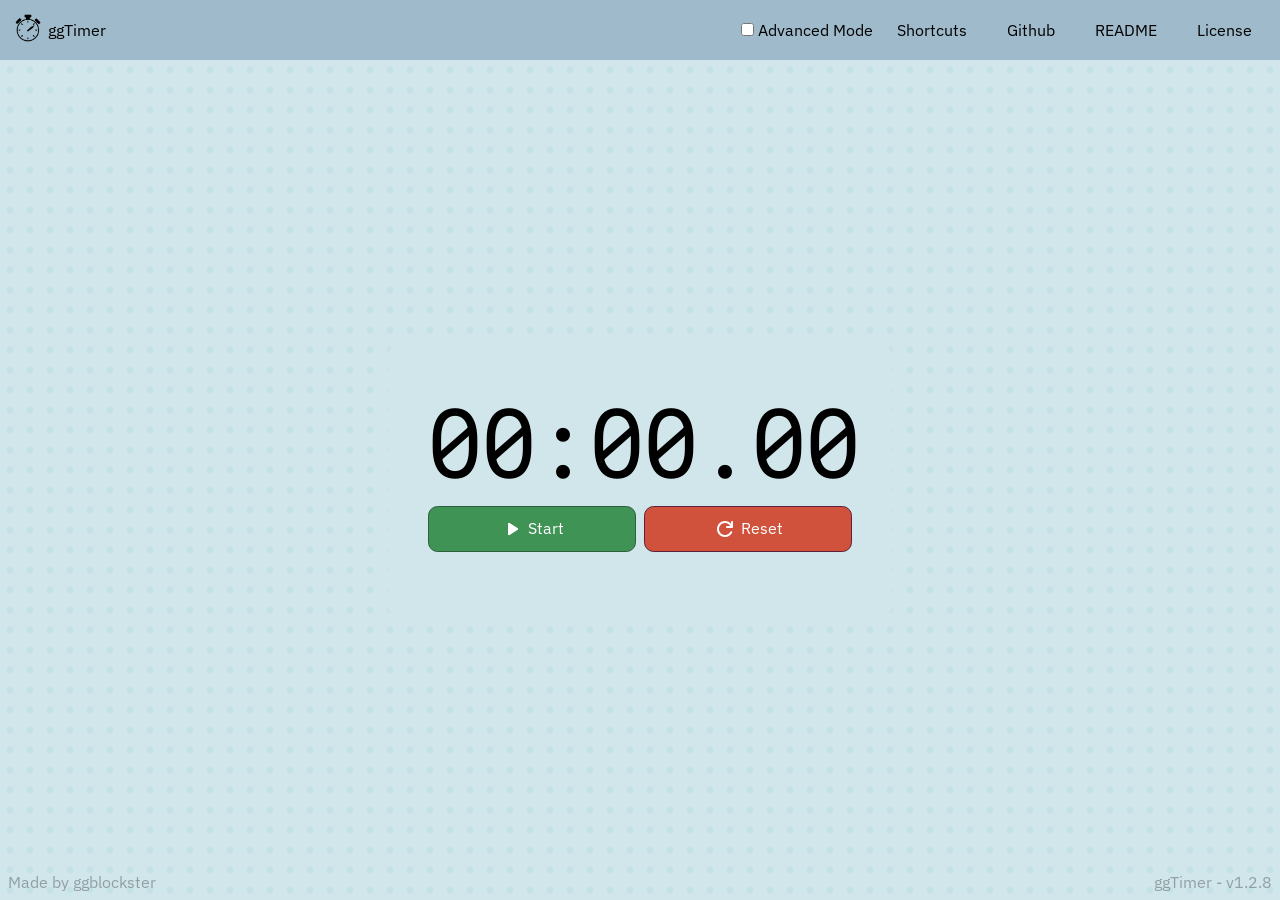
==== app.html @ a838f7a2 "Add files via upload" ====
<!DOCTYPE html>
<html lang="en">
<head>
    <meta charset="UTF-8">
    <meta name="viewport" content="width=device-width, initial-scale=1.0">
    <title>ggTimer</title>
    <meta name="description" content="A simple, general-purpose timer.">

    <link rel="stylesheet" href="/css/root.css">
    <link rel="stylesheet" href="/css/timer.css">
    <link rel="stylesheet" href="/css/advanced.css">
    <link rel="stylesheet" href="/css/overlay.css">

    <link rel="shortcut icon" href="/img/favicon.png" type="image/x-icon">
</head>
<body>
    <div id="overlay">
        <p>
            <span>Made by ggblockster</span>
            <span>
                ggTimer - <span id="version">v0.0.0</span>
            </span>
        </p>
    </div>
    <div id="sOverlay" style="display: none;">
        <div id="sMenu">
            <h2>
                <span>
                    <i class="material-symbols-rounded">action_key</i>
                    Keyboard Shortcuts
                </span>
                <i class="material-symbols-rounded" id="closeShortcuts">close</i>
            </h2>
            <p id="top">*When a shortcut mentions more than one key, it means that any one of those keys can complete the action.</p>
            <br>
            <h3>General Shortcuts</h3>
            <table>
                <tr class="border">
                    <td>
                        <kbd title="Spacebar">&ensp;&emsp;Space&emsp;&ensp;</kbd>
                    </td>
                    <td>Start / Pause the timer</td>
                </tr>
                <tr>
                    <td>
                        <kbd title="Backspace">
                            <i class="material-symbols-rounded">arrow_left_alt</i>
                             Backspace
                        </kbd>
                    </td>
                    <td>Resets the timer. In advanced mode, this will also log the time you just got.</td>
                </tr>
                <tr>
                    <td>
                        <kbd title="O">O</kbd>
                    </td>
                    <td>Open / close the <i>advanced options</i> menu</td>
                </tr>
                <tr>
                    <td>
                        <kbd title="I">I</kbd>
                    </td>
                    <td>Open / close this dialogue (the shortcuts guide).</td>
                </tr>
            </table>
            <div class="div"></div>
            <h3>Advanced Options Shortcuts</h3>
            <p>
                The following shortcuts only work with the <i>advanced options</i> menu, and only when you hover over it with your mouse.
            </p>
            <br>
            <table>
                <tr>
                    <td>
                        <kbd title="Delete">Delete</kbd>
                    </td>
                    <td>Deletes all stored times.</td>
                </tr>
                <tr>
                    <td>
                        <div class="keyflex" title="Alt+P">
                            <kbd>Alt</kbd>
                            <p>+</p>
                            <kbd>P</kbd>
                        </div>
                    </td>
                    <td>Deletes all stored times.</td>
                </tr>
            </table>
        </div>
    </div>
    <ul class="nav">
        <div id="block1">
            <li>
                <a href="javascript:void(0)">
                    <img src="/img/icon.png" alt="">
                    <span id="title" title="- - - - - - ggTimer v1.2 - - - - - - -
  A simple, general-purpose timer">ggTimer</span>
                </a>
            </li>
        </div>
        <div id="block2">
            <li>
                <a href="javascript:void(0)" title="Toggle advanced mode">
                    <input type="checkbox" id="advc">
                    <span id="at">Advanced Mode</span>
                </a>
            </li>
            <li>
                <a href="javascript:void(0)" id="scbtn" title="Show built-in shortcuts">
                    Shortcuts
                </a>
            </li>
            <li>
                <a href="https://github.com/ggblockster/ggtimer/tree/main" target="_blank" title="View files on Github (this project is open-source!)"
                class="link">
                    Github
                </a>
            </li>
            <li>
                <a href="https://github.com/ggblockster/ggtimer/blob/main/README.md" target="_blank" title="README.md &
Some information as to how to use this site."
                class="link">
                    README
                </a>
            </li>
            <li>
                <a href="https://github.com/ggblockster/ggtimer/blob/main/LICENSE" target="_blank" title="View licensing and how you can use this project outside of this website."
                class="link">
                    License
                </a>
            </li>
        </div>
    </ul>
    <div class="flex">
        <div id="timePanel">
            <div id="timebox">
                <h1 id="time">00:00.00</h1>
                <div id="btnrow">
                    <button id="start" title="Start / Pause the timer">
                        <i class="material-symbols-rounded" id="stIcon">play_arrow</i>
                        <span id="st">Start</span>
                    </button>
                    <button id="reset" title="Reset the timer. If in advanced mode,
it will also log the recorded time.">
                        <i class="material-symbols-rounded">refresh</i>
                        Reset
                    </button>
                </div>
                <p id="--version">&emsp;</p>
            </div>
        </div>
        <div id="advancedPanel">
            <h2>
                <span>Advanced Options</span>
                <i class="material-symbols-rounded" id="closeAdv">close</i>
            </h2>
            <div class="div"></div>
            <h3>Recorded Times</h3>
            <p style="
            font-style: italic;
            font-size: 0.85em;
            margin-left: 2px;">Click a time to copy it to your clipboard.</p>
            <ul id="timelist" class="al">
            </ul>
            <br>
            <h3>Average</h3>
            <p style="
            font-style: italic;
            font-size: 0.85em;
            margin-left: 2px;">An average of all recorded times in the list.</p>
            <ul class="al">
                <li id="average"></li>
            </ul>
            <br>
            <h3>More Options</h3>
            <div id="tbtnr">
                <button id="clearHistory" title="Deletes all times from the 'recorded times' 
             list. Cannot be recovered.">
                    <i class="material-symbols-rounded">delete</i>
                    Clear
                </button>
                <button id="exportBtn" title="Export the data into a .csv (Comma Separated 
                          Values) file.">
                    <i class="material-symbols-rounded">file_export</i>
                    Export
                </button>
            </div>
            <p style="
            font-style: italic;
            font-size: 0.85em;
            margin-left: 2px;">Tip: Reset a time to add it to the recorded times.</p>
        </div>
    </div>
</body>
<script src="/js/timer.js"></script>
<script src="/js/advanced.js"></script>
<script src="/js/version.js"></script>
<script src="/js/shortcuts.js"></script>
</html>
---- css/root.css ----
@import url('https://fonts.googleapis.com/css2?family=IBM+Plex+Sans:ital,wght@0,100..700;1,100..700&display=swap');
@import url('https://fonts.googleapis.com/css2?family=Reddit+Mono&display=swap');
@import url('https://fonts.googleapis.com/css2?family=Material+Symbols+Rounded:opsz,wght,FILL@20..48,100..700,0..1');

* {
    margin: 0;
}

html {
    scrollbar-width: none;
}

body {
    width: 100vw;
    height: 100vh;
}

ul.nav {
    list-style-type: none;
    padding-left: 0;
    display: flex;
    font-family: "IBM Plex Sans";
    background-color: #9fbaca;
    padding: 12px;
    user-select: none;
    -ms-user-select: none;
    -moz-user-select: none;
    -webkit-user-select: none;
}

ul.nav img {
    height: 2em;
}

ul.nav li a {
    text-decoration: none;
    vertical-align: -0.5em;
    color: black;
    cursor: default;
    text-wrap: none;
    white-space: nowrap;
}

ul.nav li a #title {
    vertical-align: 0.5em;
    cursor: pointer;
}

ul.nav #block2 {
    margin-left: auto;
    padding-left: 24px;
    display: flex;
    gap: 8px;
    overflow-x: auto;
    scrollbar-width: thin;
    scrollbar-color: #7f98b4 transparent;
    overflow-y: hidden;
}

#scbtn, ul.nav li a.link {
    cursor: pointer;
    padding: 10px 16px;
    border-radius: 0.8em;
    corner-shape: squircle;
    transition: 0.3s;
}

#scbtn:hover, ul.nav li a.link:hover {
    background-color: #191b3310;
}

.flex {
    display: flex;
    width: 100%;
    height: calc(100vh - 60px)
}

input[type="checkbox"] {
    cursor: pointer;
}
---- css/timer.css ----
#time {
    font-size: 6em;
    font-family: "Reddit Mono";
    font-weight: normal;
    user-select: none;
    -ms-user-select: none;
    -moz-user-select: none;
    -webkit-user-select: none;
}

#btnrow {
    display: flex;
    gap: 8px;
}

#btnrow button {
    width: 100%;
    padding: 10px 16px;
    cursor: pointer;
    border-radius: 0.6em;
    font-size: 1em;
    font-family: "IBM Plex Sans";
    transition: 0.3s;
    user-select: none;
    -ms-user-select: none;
    -moz-user-select: none;
    -webkit-user-select: none;
}

#btnrow button .material-symbols-rounded {
    font-variation-settings: 'FILL' 1;
    vertical-align: -0.3em;
}

#start {
    border: #2e5e3e 1px solid;
    background-color: #3f9455;
    color: white;
}

#start:hover {
    background-color: oklch(from #3f9455 calc(l + 0.05) c h);
    transform: scale(1.02);
}

#start.active {
    border: #555 1px solid;
    background-color: #888;
    color: white;
}

#start.active:hover {
    background-color: oklch(from #888 calc(l + 0.05) c h);
    transform: scale(1.02);
}

#reset {
    border: #5e2038 1px solid;
    background-color: #d1523c;
    color: white;
}

#reset:hover {
    background-color: oklch(from #d1523c calc(l + 0.05) c h);
    transform: scale(1.02);
}

#--version {
    color: #aaa;
    font-family: "IBM Plex Sans";
    text-align: center;
    margin-top: 8px;
}

#timePanel {
    height: 100%;
    width: calc(100% - 350px);
    display: grid;
    place-items: center;
    background-image: radial-gradient(circle at center, #badde596 3px, transparent 3px);
    background-size: 20px 20px;
    background-color: #d1e6eb;
    animation: scroll 60s linear infinite;
}

#timePanel.full {
    width: 100%;
}

#timebox {
    width: 26.5em;
    padding: 40px;
    background-color: #d1e6eb;
    border-radius: 1em;
}

@keyframes scroll {
    from {
        background-position: 0 0;
    } to {
        background-position: -100% 100%;
    }
}
---- css/advanced.css ----
#advancedPanel {
    box-sizing: border-box;
    width: 350px;
    padding: 40px;
    height: 100%;
    background-color: #bad6dd;
    font-family: "IBM Plex Sans";
    overflow-y: auto;
    scrollbar-width: thin;
    scrollbar-color: #69809e transparent;
}

#at {
    cursor: pointer;
}

#advancedPanel h2 {
    display: flex;
    justify-content: space-between;
}

#closeAdv {
    color: #69809e;
    cursor: pointer;
    vertical-align: -0.5em;
}

.div {
    background-color: #9fbaca;
    height: 2px;
    width: 100%;
    margin-top: 8px;
    margin-bottom: 8px;
}

ul.al {
    margin-top: 8px;
    background-color: #9fbaca;
    border-radius: 0.8em;
    list-style-type: none;
    padding-left: 0;
    padding: 8px;
    display: flex;
    flex-direction: column;
    gap: 8px;
    min-height: 24px;
    max-height: 200px;
    overflow-y: auto;
    border-bottom: #9fbaca 2px solid;
    border-top: 2px solid #9fbaca;
    scrollbar-width: thin;
}

ul.al li {
    background-color: #bad6dd;
    padding: 8px;
    border-radius: 0.6em;
    cursor: pointer;
    transition: 0.3s;
}

ul.al li:hover {
    background-color: oklch(from #bad6dd calc(l + 0.03) c h);
    transform: scale(1.01);
}

#tbtnr {
    display: flex;
    gap: 8px;
    margin-top: 8px;
    margin-bottom: 8px;
}

#tbtnr button {
    width: 100%;
    padding: 10px 16px;
    cursor: pointer;
    font-size: 1em;
    font-family: "IBM Plex Sans";
    border-radius: 0.8em;
    transition: 0.3s;
    background-color: #9fbaca;
    color: black;
    border: #69809e 1px solid;
}

#tbtnr button:hover {
    transform: scale(1.01);
    filter: brightness(1.05)
}

#tbtnr button .material-symbols-rounded {
    font-variation-settings: 'FILL' 1;
    vertical-align: -0.25em;
}

.copyable.copied {
    opacity: 0.5;
}
---- css/overlay.css ----
#overlay {
    position: absolute;
    z-index: 5;
    display: grid;
    place-items: end start;
    width: 100vw;
    height: 100vh;
    align-items: end;
    box-sizing: border-box;
    padding: 8px;
    font-family: "IBM Plex Sans";
    opacity: 0.3;
    pointer-events: none;
}

#overlay p {
    display: flex;
    justify-content: space-between;
    width: 100%;
}

#sOverlay {
    position: absolute;
    width: 100vw;
    height: 100vh;
    z-index: 2;
    background-color: #0d143b70;
    backdrop-filter: blur(4px);
    display: grid;
    place-items: center;
}

#sMenu {
    background-color: #d1e6eb;
    width: min(600px, 100%);
    box-sizing: border-box;
    padding: 32px;
    padding-top: 0;
    border-radius: 0.8em;
    height: min(80%, 400px);
    z-index: 4;
    overflow-y: auto;
    scrollbar-width: thin;
    scrollbar-color: #90a2d6 transparent;
    font-family: "IBM Plex Sans";
}

#sMenu h2 {
    display: flex;
    justify-content: space-between;
    font-family: "IBM Plex Sans";
    font-size: 2em;
    border-bottom: #90a2d6 2px solid;
    padding-bottom: 4px;
    padding-top: 32px;
    margin-bottom: 8px;
    position: fixed;
    width: min(528px, 100%);
    background-color: #d1e6ebff;
}

#sMenu h3 {
    font-size: 1.5em;
    margin-bottom: 8px;
}

#sMenu .material-symbols-rounded {
    user-select: none;
    -ms-user-select: none;
    -moz-user-select: none;
    -webkit-user-select: none;
}

#closeShortcuts {
    color: #7886b3;
    cursor: pointer;
}

#sMenu p#top {
    margin-top: 6em;
    font-style: italic;
    font-family: "IBM Plex Sans";
    opacity: 0.5;
    font-size: 0.95em;
    margin-bottom: 8px;
}

#sMenu table {
    font-family: "IBM Plex Sans";
    width: 100%;
}

#sMenu table td {
    padding: 32px;
}

#sMenu tr:not(:last-child) td {
    border-bottom: 2px solid #bacee6;
}

#sMenu tr td:first-child {
    border-right: 2px solid #bacee6;
}

#sMenu kbd {
    padding: 10px 16px;
    border-radius: 0.4em;
    box-shadow: 0 4px #48435c;
    background-color: #2d2b36;
    color: #bdc7d8;
    transition: transform 0.08s, box-shadow 0.08s, color 0.7s;
    font-size: 1em;
    font-family: "IBM Plex Sans";
    display: flex;
    justify-self: end;
    cursor: pointer;
    user-select: none;
    -ms-user-select: none;
    -moz-user-select: none;
    -webkit-user-select: none;
}

#sMenu kbd .material-symbols-rounded {
    font-size: 1.3em;
    transform: translateY(0.08em);
}

#sMenu kbd:hover {
    color: white;
}

#sMenu kbd:active {
    transform: translateY(2px);
    box-shadow: 0 2px #48435c;
}

.keyflex {
    display: flex;
    gap: 8px;
    width: fit-content;
    margin-left: auto;
}

.keyflex p {
    font-weight: bold;
    font-family: "IBM Plex Sans";
    transform: translateY(0.7em);
    color: #48435c;
}

#sMenu .div {
    width: 90%;
    height: 2px;
    background-color: #bacee6;
    margin: 20px auto;
}
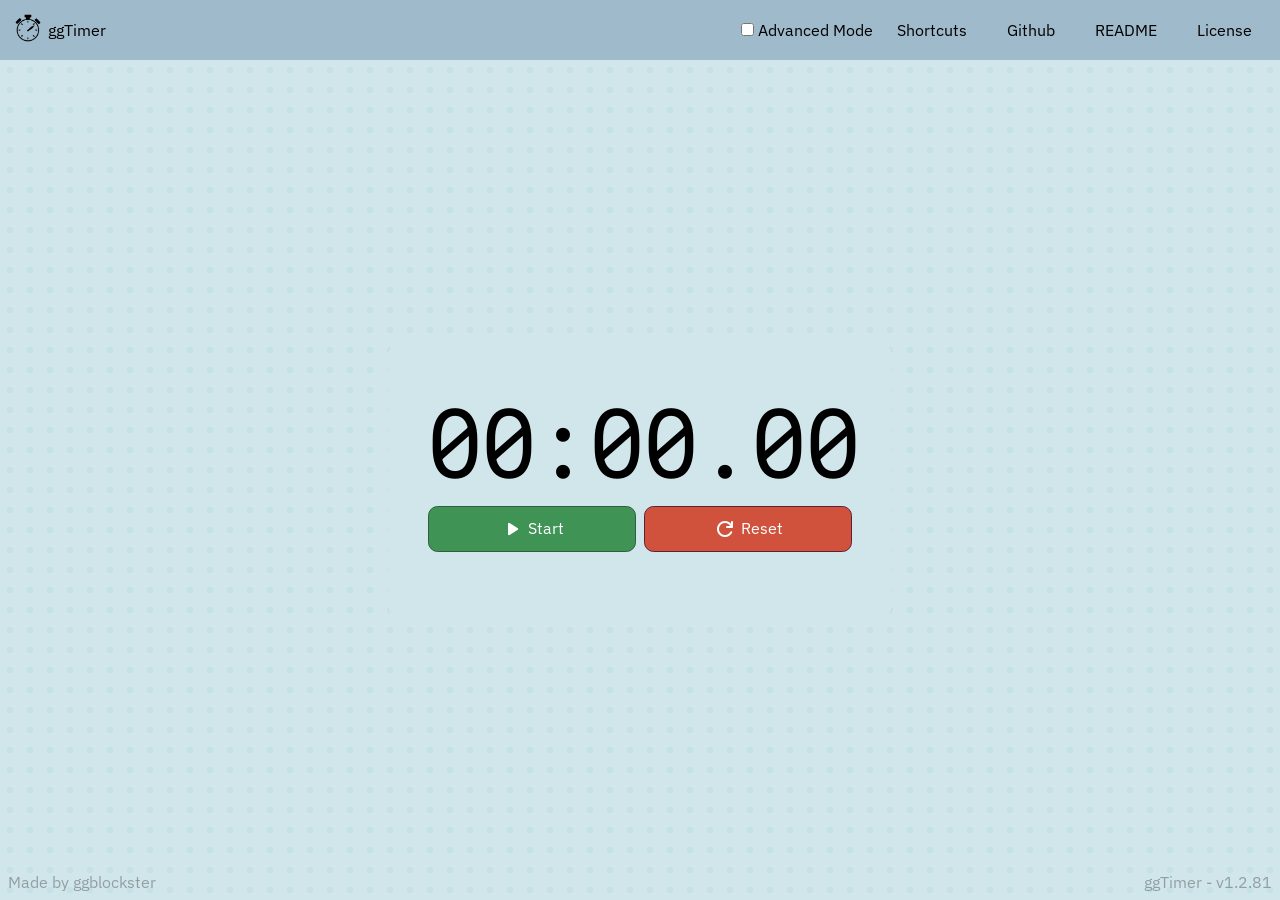
==== commit f927f446: "Update app.html" ====
--- a/app.html
+++ b/app.html
@@ -84,7 +84,7 @@
                             <kbd>P</kbd>
                         </div>
                     </td>
-                    <td>Deletes all stored times.</td>
+                    <td>Exports all stored times to a .csv file.</td>
                 </tr>
             </table>
         </div>
